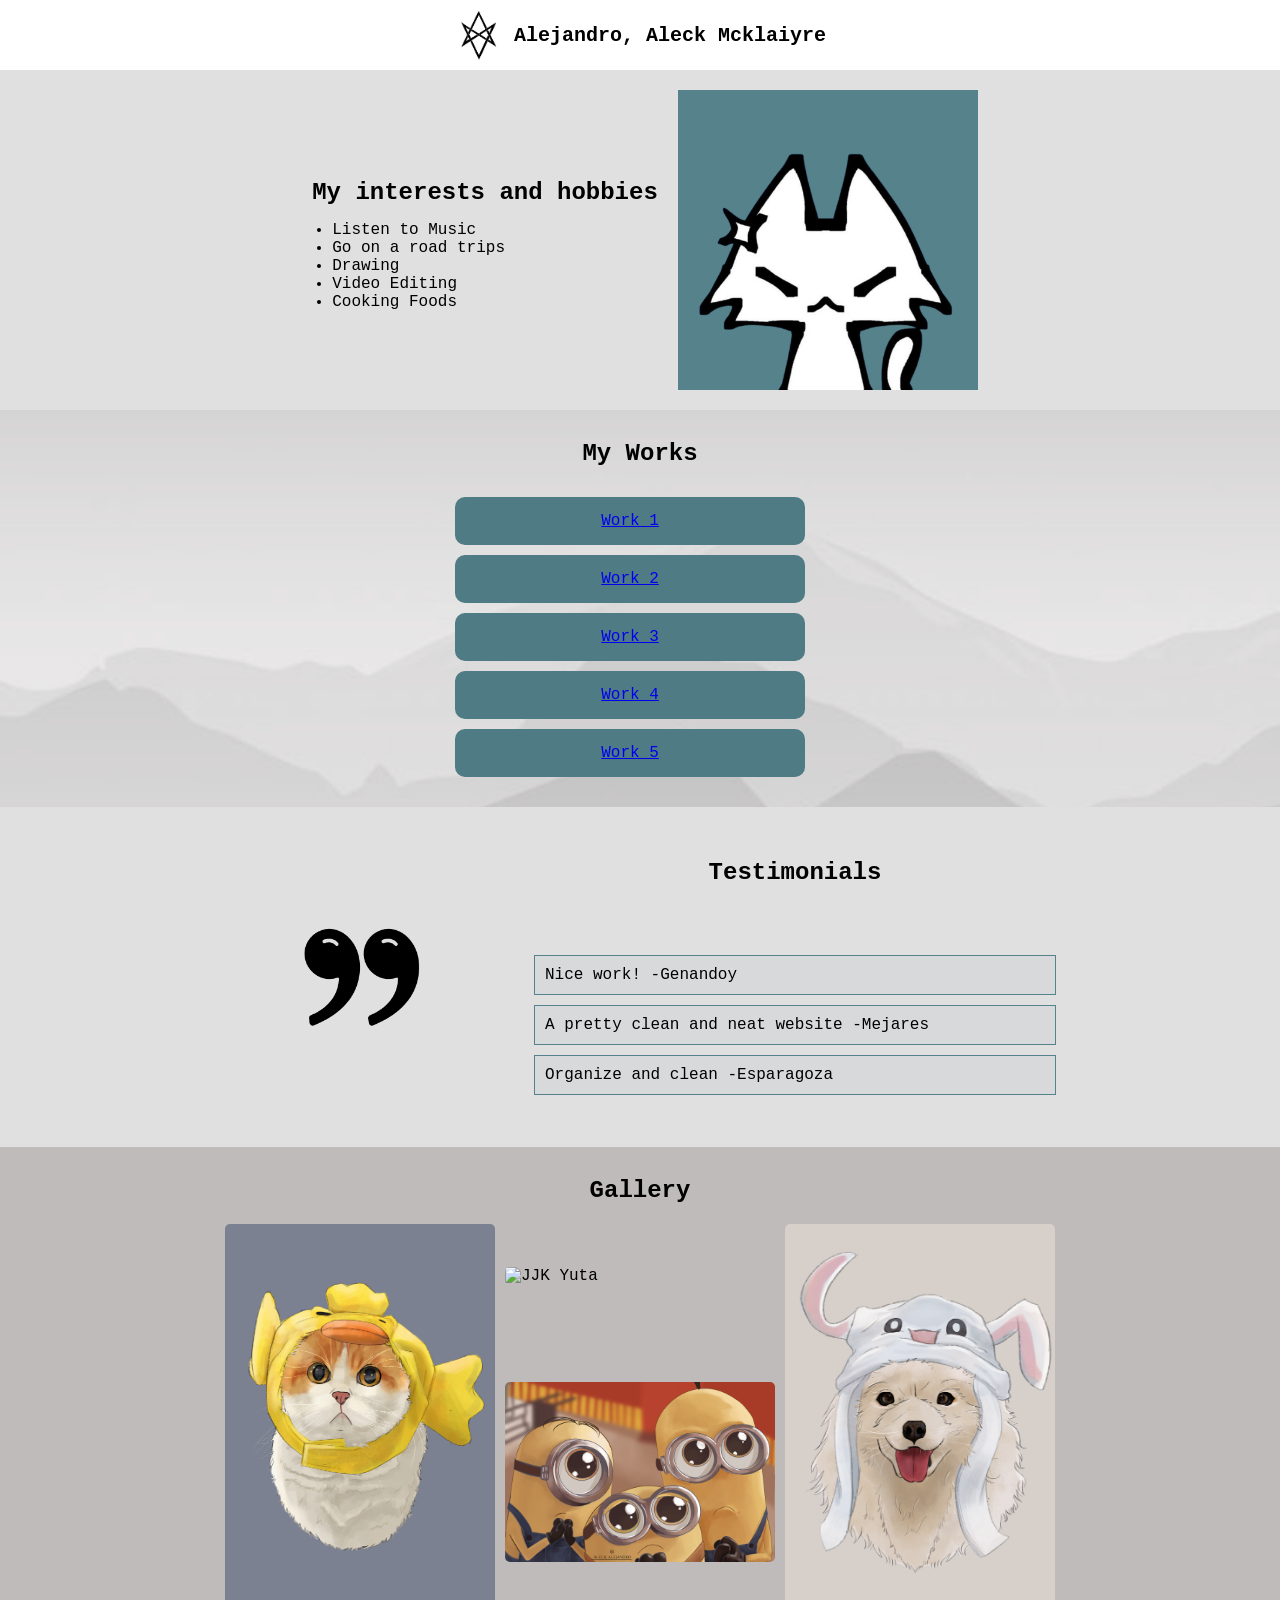
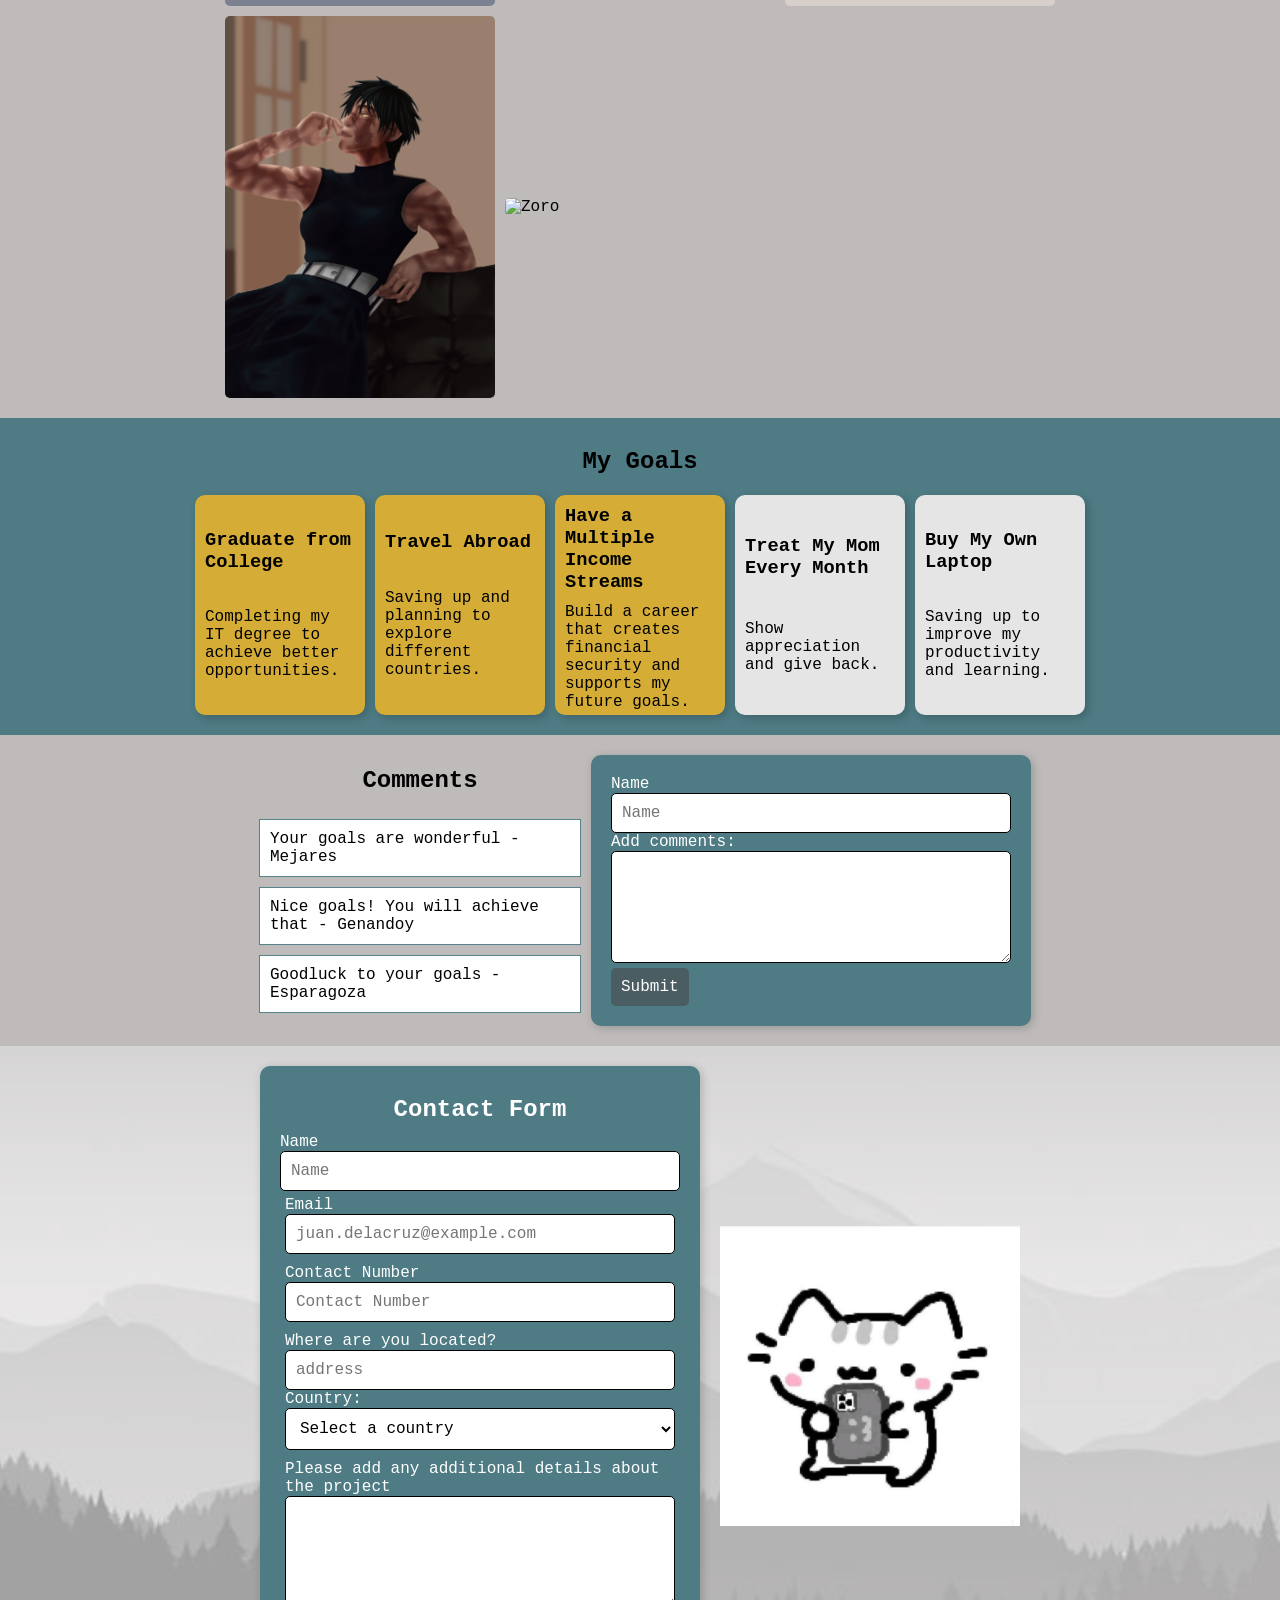
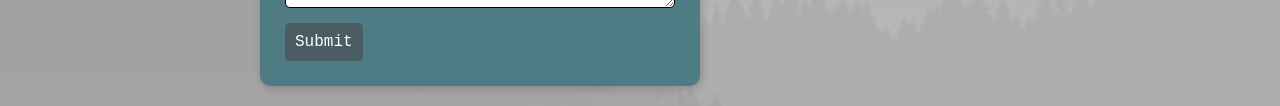
==== alejandro_aleckmcklaiyre/index.html @ bea61d7c "add previous exercise files" ====
<!DOCTYPE html>
<html>
  <head>
    <link rel="stylesheet" href="styles.css" />
    <script src="script.js"></script>
    <meta name="viewport" content="width=device-width, initial-scale=1.0" />
    <title>Alejandro, Aleck Mcklaiyre</title>
  </head>
  <body>
    <div id="nav">
      <img class="logo" src="./assets/alekx_logo.png" alt="Alekx" />
      <h1 class="title">Alejandro, Aleck Mcklaiyre</h1>
    </div>

    <div id="interest">
      <h2 class="header">My interests and hobbies</h2>
      <ul class="int-list">
        <li>Listen to Music</li>
        <li>Go on a road trips</li>
        <li>Drawing</li>
        <li>Video Editing</li>
        <li>Cooking Foods</li>
      </ul>
      <img class="hero" src="./assets/hero-img.png" alt="cat image" />
    </div>

    <div id="work">
      <h2 class="header">My Works</h2>
      <ol class="work-list">
        <li>
          <a href="page1.html" target="_blank" class="work-card"> Work 1 </a>
        </li>
        <li>
          <a href="page2.html" target="_blank" class="work-card"> Work 2 </a>
        </li>
        <li>
          <a href="page3.html" target="_blank" class="work-card"> Work 3 </a>
        </li>
        <li>
          <a href="page4.html" target="_blank" class="work-card"> Work 4 </a>
        </li>
        <li>
          <a href="page5.html" target="_blank" class="work-card"> Work 5 </a>
        </li>
      </ol>
    </div>

    <div id="testimonial">
      <h2 class="header">Testimonials</h2>
      <img
        src="./assets/testimonial.png"
        alt="Testimonials"
        class="testimonial-img"
      />
      <ul class="testimonial">
        <li>Nice work! -Genandoy</li>
        <li>A pretty clean and neat website -Mejares</li>
        <li>Organize and clean -Esparagoza</li>
      </ul>
    </div>

    <div id="gallery">
      <h2 class="header">Gallery</h2>
      <img class="waffles" src="./assets/waffle.jpg" alt="Waffles the cat" />
      <img class="luna" src="./assets/luna.png" alt="Luna" />
      <img class="maki" src="./assets/maki.jpg" alt="Maki Zenin" />
      <img class="yuta" src="./assets/yuta.jpg" alt="JJK Yuta" />
      <img class="minion" src="./assets/minion.jpg" alt="Minions" />
      <img class="zoro" src="./assets/zoro.jpg" alt="Zoro" />
    </div>

    <div id="goals">
      <h2 class="header">My Goals</h2>
      <div class="goal-1">
        <h3>Graduate from College</h3>
        <p>Completing my IT degree to achieve better opportunities.</p>
      </div>
      <div class="goal-2">
        <h3>Travel Abroad</h3>
        <p>Saving up and planning to explore different countries.</p>
      </div>
      <div class="goal-3">
        <h3>Have a Multiple Income Streams</h3>
        <p>
          Build a career that creates financial security and supports my future
          goals.
        </p>
      </div>
      <div class="goal-4">
        <h3>Treat My Mom Every Month</h3>
        <p>Show appreciation and give back.</p>
      </div>
      <div class="goal-5">
        <h3>Buy My Own Laptop</h3>
        <p>Saving up to improve my productivity and learning.</p>
      </div>
    </div>

    <div id="comment">
      <h2 class="header">Comments</h2>
      <form class="comment-form" name="comment-form">
        <div class="name">
          <label for="name">Name</label>
          <input
            type="text"
            name="name"
            id="name"
            onkeyup="checkform()"
            placeholder="Name"
          />
        </div>
        <div class="comment">
          <label for="comment-text"> Add comments: </label>
          <textarea
            id="comment-text"
            name="comment"
            rows="5"
            cols="33"
            onkeyup="checkform()"
          ></textarea>
        </div>
        <button id="submit-btn" disabled>Submit</button>
        <script src="script.js"></script>
      </form>

      <div class="comment-li">
        <ul>
          <li>Your goals are wonderful - Mejares</li>
          <li>Nice goals! You will achieve that - Genandoy</li>
          <li>Goodluck to your goals - Esparagoza</li>
        </ul>
      </div>
    </div>

    <div id="contact">
      <form>
        <h2 class="header">Contact Form</h2>
        <div class="name-form">
          <label for="fname">Name</label>
          <input type="text" name="fname" id="fname" placeholder="Name" />
        </div>

        <div class="email-form">
          <label for="email">Email</label>
          <input
            type="email"
            name="mail"
            id="email"
            placeholder="juan.delacruz@example.com"
          />
        </div>

        <div class="contact-form">
          <label for="contact-number">Contact Number</label>
          <input
            type="number"
            name="contact"
            id="contact-number"
            placeholder="Contact Number"
            data-for="phoneNumber"
          />
        </div>

        <div class="add-form">
          <label for="address">Where are you located?</label>
          <input
            type="text"
            name="address"
            id="address"
            placeholder="address"
          />
          <label for="country">Country:</label>
          <select id="country" name="country">
            <option value="">Select a country</option>
            <option value="US">United States</option>
            <option value="CA">Canada</option>
            <option value="GB">United Kingdom</option>
            <option value="AU">Australia</option>
            <option value="PH">Philippines</option>
          </select>
        </div>

        <div class="info">
          <label for="info">
            Please add any additional details about the project
          </label>
          <textarea id="info" name="info" rows="5" cols="33"> </textarea>
        </div>

        <div class="button">
          <button type="submit">Submit</button>
        </div>
      </form>
      <img class="con-img" src="./assets/contact.jpg" alt="cat with phone" />
    </div>
  </body>
</html>
---- alejandro_aleckmcklaiyre/styles.css ----
* {
  margin: 0;
  padding: 0;
  font-family: "Courier New", Courier, monospace;
}

.header {
  grid-area: header;
  padding: 10px;
  text-align: center;
  text-align: center;
  font-weight: bold;
}

.hero,
.con-img {
  grid-area: hero;
  width: 30vw;
  height: auto;
  max-height: 300px;
  max-width: 300px;
  justify-content: center;
  object-fit: contain;
}

#nav,
#interest,
#work,
#testimonial,
#gallery,
#goals,
#comment,
#contact {
  padding-top: 20px;
  padding-bottom: 20px;
}

#nav {
  display: grid;
  text-align: center;
  background-image: url(./assets/background.gif);
  justify-content: center;
  align-items: center;
  height: vh;
  gap: 5px;
  padding: 10px;
}

.logo {
  grid-area: logo;
  width: 15vw;
  height: auto;
  max-height: 50px;
  max-width: 50px;
  object-fit: contain;
}

.title {
  grid-area: title;
  font-size: 20px;
}

#interest {
  display: grid;
  justify-content: center;
  gap: 5px;
  background-color: #e0e0e0;
}

.int-list {
  grid-area: int-list;
  padding-left: 30px;
  gap: 5px;
}

#work {
  display: grid;
  justify-content: center;
  align-items: center;
  gap: 10px;
  background-image: url(./assets/bg_image.png);
  background-size: cover;
  background-repeat: no-repeat;
}

.work-list li {
  background-color: #4e7b84;
  color: white;
  padding: 15px;
  width: 25vw;
  border-radius: 10px;
  margin: 10px;
  text-align: center;
  list-style-type: none;
  grid-area: work-list;
}

#testimonial {
  display: grid;
  justify-content: center;
  align-items: center;
  gap: 5px;
  background-color: #e0e0e0;
}

.testimonial {
  grid-area: tmnls;
  align-items: center;
  list-style: none;
}

.testimonial li {
  background-color: #d7d9db;
  border: 1px solid;
  gap: 5px;
  padding: 10px;
  margin: 10px;
  width: 50vw;
  max-width: 500px;
  border-color: #55828b;
}

.testimonial-img {
  grid-area: tmnls-img;
  gap: 5px;
  width: 30vw;
  height: auto;
  max-height: 300px;
  max-width: 300px;
  object-fit: contain;
}

#gallery {
  display: grid;
  justify-content: center;
  align-items: center;
  gap: 10px;
  background-color: #bfbbbb;
}

.waffles,
.luna,
.maki,
.yuta,
.zoro,
.minion {
  grid-area: g-image;
  width: 30vh;
  height: auto;
  max-width: 500px;
  max-height: 500px;
  object-fit: cover;
  border-radius: 5px;
  align-items: center;
}

.waffles {
  grid-area: waffle;
}

.luna {
  grid-area: luna;
}

.maki {
  grid-area: maki;
}

.yuta {
  grid-area: yuta;
}

.zoro {
  grid-area: zoro;
}

.minion {
  grid-area: minion;
}

#goals {
  display: grid;
  justify-content: center;
  align-items: center;
  gap: 10px;
  padding-top: 20px;
  padding-bottom: 20px;
  background-color: #4e7b84;
}

.goal-1,
.goal-2,
.goal-3,
.goal-4,
.goal-5 {
  width: 150px;
  height: 200px;
  border-radius: 10px;
  padding: 10px;
  display: flex;
  font-size: 100%;
  flex-direction: column;
  justify-content: space-evenly;
  gap: 10px;
  box-shadow: 3px 3px 8px rgba(0, 0, 0, 0.2);
}

.goal-1 {
  background-color: #d5ad36;
  grid-area: g1;
}
.goal-2 {
  background-color: #d5ad36;
  grid-area: g2;
}
.goal-3 {
  background-color: #d5ad36;
  grid-area: g3;
}
.goal-4 {
  background-color: #e5e5e5;
  grid-area: g4;
}
.goal-5 {
  background-color: #e5e5e5;
  grid-area: g5;
}
.goal h3 {
  font-size: 18px;
  font-weight: bold;
}

.goal p {
  font-size: 14px;
  margin-top: 10px;
}

#comment {
  display: grid;
  justify-content: center;
  align-items: center;
  background-color: #bfbbbb;
}

.comment-form {
  grid-area: com-form;
  display: block;
  background-color: #4e7b84;
  box-shadow: 2px 2px 10px rgba(0, 0, 0, 0.2);
  border-radius: 10px;
  text-align: left;
  gap: 1 0px;
}

.comment-li li {
  grid-area: com-li;
  align-items: center;
  list-style: none;
  background-color: D7D9DB;
  border: 1px solid;
  padding: 10px;
  margin: 10px;
  width: 50vw;
  max-width: 300px;
  border-color: #55828b;
  background-color: #ffffff;
}

#submit-btn {
  cursor: pointer;
}

#contact {
  display: grid;
  justify-content: center;
  align-items: center;
  gap: 10px;
  background-image: url(./assets/bg_image.png);
  background-size: cover;
  background-repeat: no-repeat;
}

form {
  grid-area: cform;
  display: block;
  background-color: #4e7b84;
  box-shadow: 2px 2px 10px rgba(0, 0, 0, 0.2);
  color: white;
  padding: 20px;
  width: 70vw;
  max-width: 400px;
  border-radius: 10px;
  text-align: left;
}

input,
select,
textarea {
  width: 100%;
  padding: 10px;
  border: 1px solid #000;
  border-radius: 5px;
  font-size: 1em;
  box-sizing: border-box;
  background-color: #ffffff;
}

.nameform,
.email-form,
.contact-form,
.add-form,
.info,
.button {
  padding: 5px;
}

button {
  background-color: #4a5d63;
  color: white;
  padding: 10px;
  border: none;
  border-radius: 5px;
  cursor: pointer;
  font-size: 1em;
}

@media (max-width: 426px) {
  #nav {
    grid-template-areas: "logo . title";
  }

  #interest {
    grid-template-areas:
      " header header header "
      "int-list int-list int-list"
      ". hero .";
  }
  #work {
    grid-template-areas:
      " header header header "
      ".  work-list .";
  }
  #testimonial {
    grid-template-areas:
      " header header header"
      ". tmnls-img ."
      "tmnls tmnls tmnls";
  }
  #contact {
    grid-template-areas:
      "cform cform cform"
      ". hero . ";
  }
  #gallery {
    grid-template-areas:
      "header header header"
      ". waffle ."
      ". yuta ."
      ". luna ."
      ". minion ."
      ". maki  ."
      ". zoro .";
  }
  #goals {
    grid-template-areas:
      "header"
      " g1 "
      " g2 "
      " g3 "
      " g4"
      " g5 ";
  }
  #comment {
    grid-template-areas:
      "header"
      " com-li "
      " com-form ";
  }
}

@media (min-width: 426px) and (max-width: 768px) {
  #nav {
    grid-template-areas: "logo title ";
  }

  #interest {
    grid-template-areas:
      ". . hero"
      "header . hero "
      "int-list . hero"
      ". . hero";
  }

  #work {
    grid-template-areas:
      "header header header "
      "work-list work-list work-list";
  }
  #testimonial {
    grid-template-areas:
      "tmnls-img . header"
      "tmnls-img . tmnls";
  }
  #contact {
    grid-template-areas:
      " cform . hero "
      " cform . hero ";
  }
  #gallery {
    grid-template-areas:
      "header header"
      "waffle yuta "
      "waffle minion "
      "maki luna "
      "zoro zoro  ";
  }
  #goals {
    grid-template-areas:
      " . header ."
      " g1 g2 g3"
      " g4 g5 . ";
  }
  #comment {
    grid-template-areas:
      " header com-form"
      " com-li  com-form";
  }
}

@media (min-width: 769px) {
  #nav {
    grid-template-areas: "logo . title ";
  }
  #interest {
    grid-template-areas:
      ". . hero"
      " header . hero "
      "int-list . hero"
      ". . hero";
  }
  #work {
    grid-template-areas:
      " header header header "
      "work-list work-list work-list";
  }
  #testimonial {
    grid-template-areas:
      "tmnls-img . header"
      "tmnls-img . tmnls";
  }
  #contact {
    grid-template-areas:
      " cform . hero "
      " cform . hero ";
  }
  #gallery {
    grid-template-areas:
      ". header ."
      "waffle yuta luna"
      "waffle minion luna"
      "maki zoro . ";
  }
  #goals {
    grid-template-areas:
      ". . header . ."
      " g1 g2 g3 g4 g5";
  }
  #comment {
    grid-template-areas:
      " header com-form"
      " com-li  com-form";
  }
}
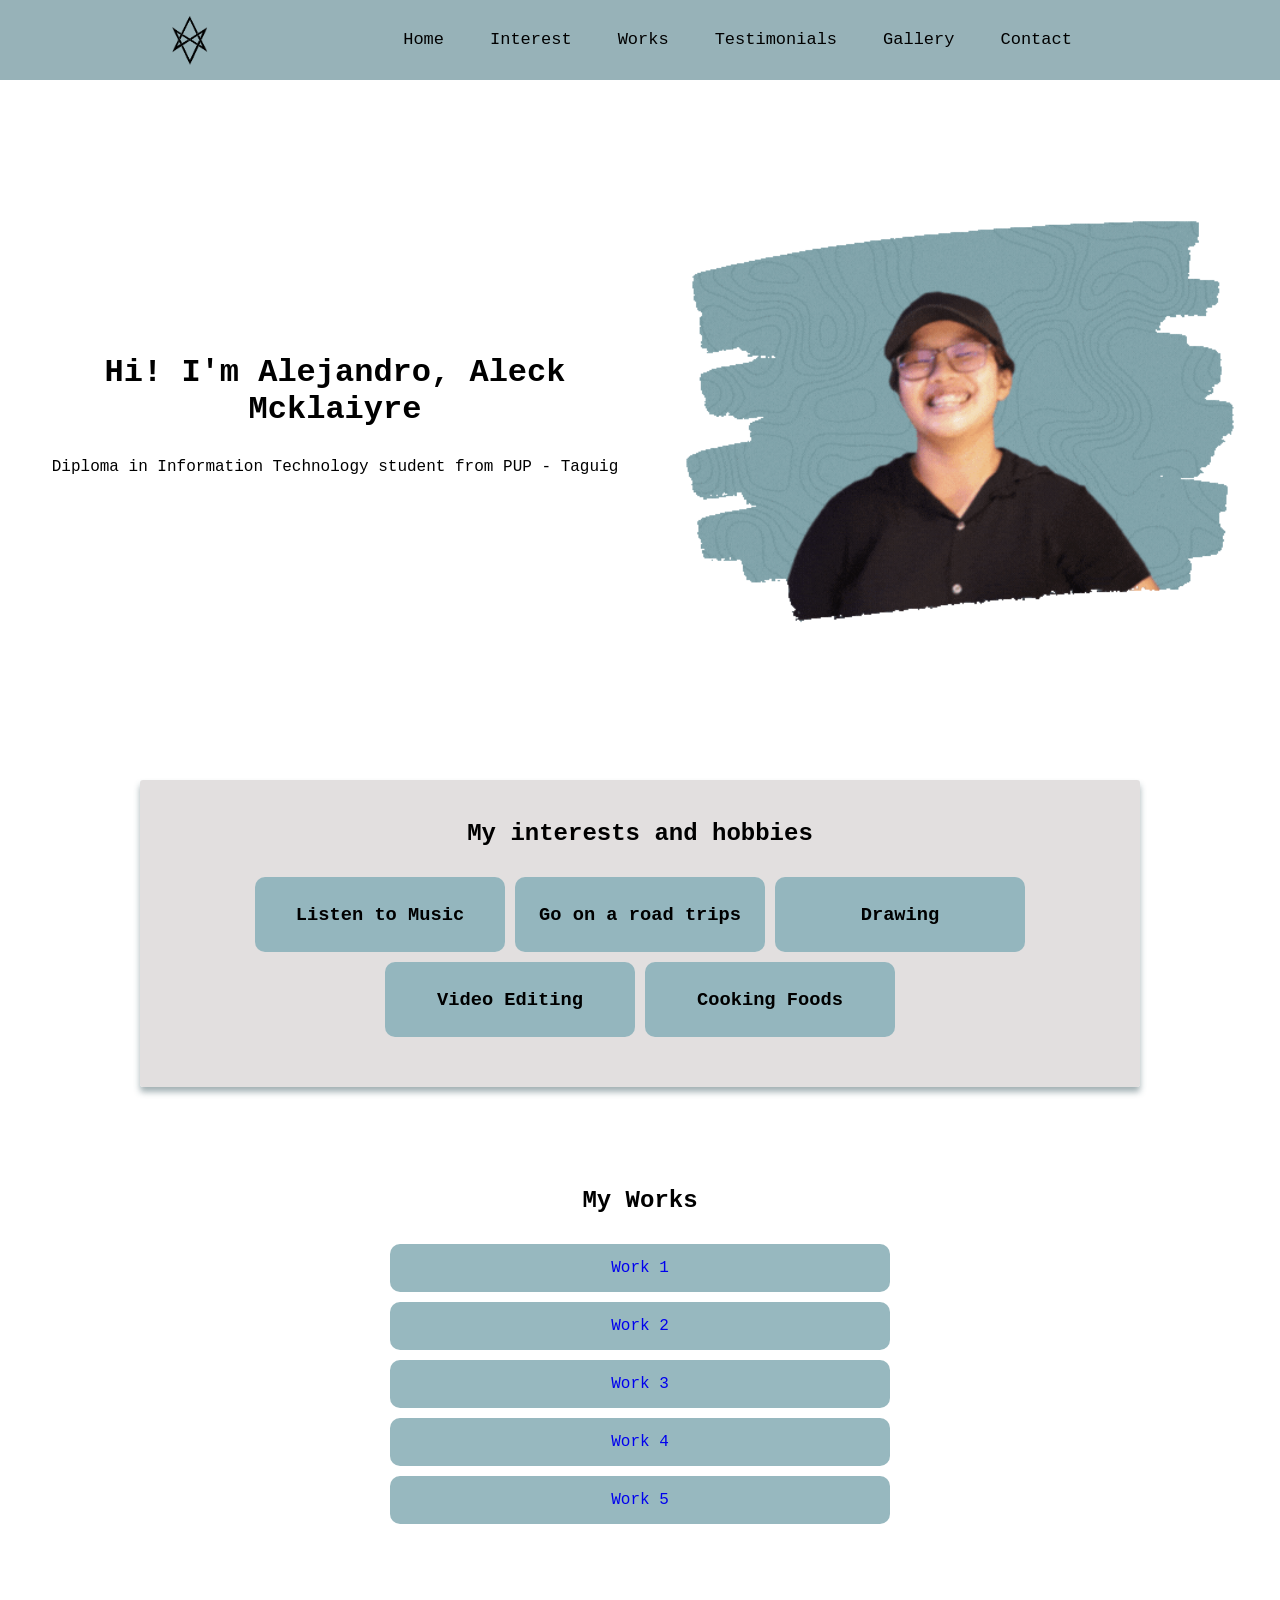
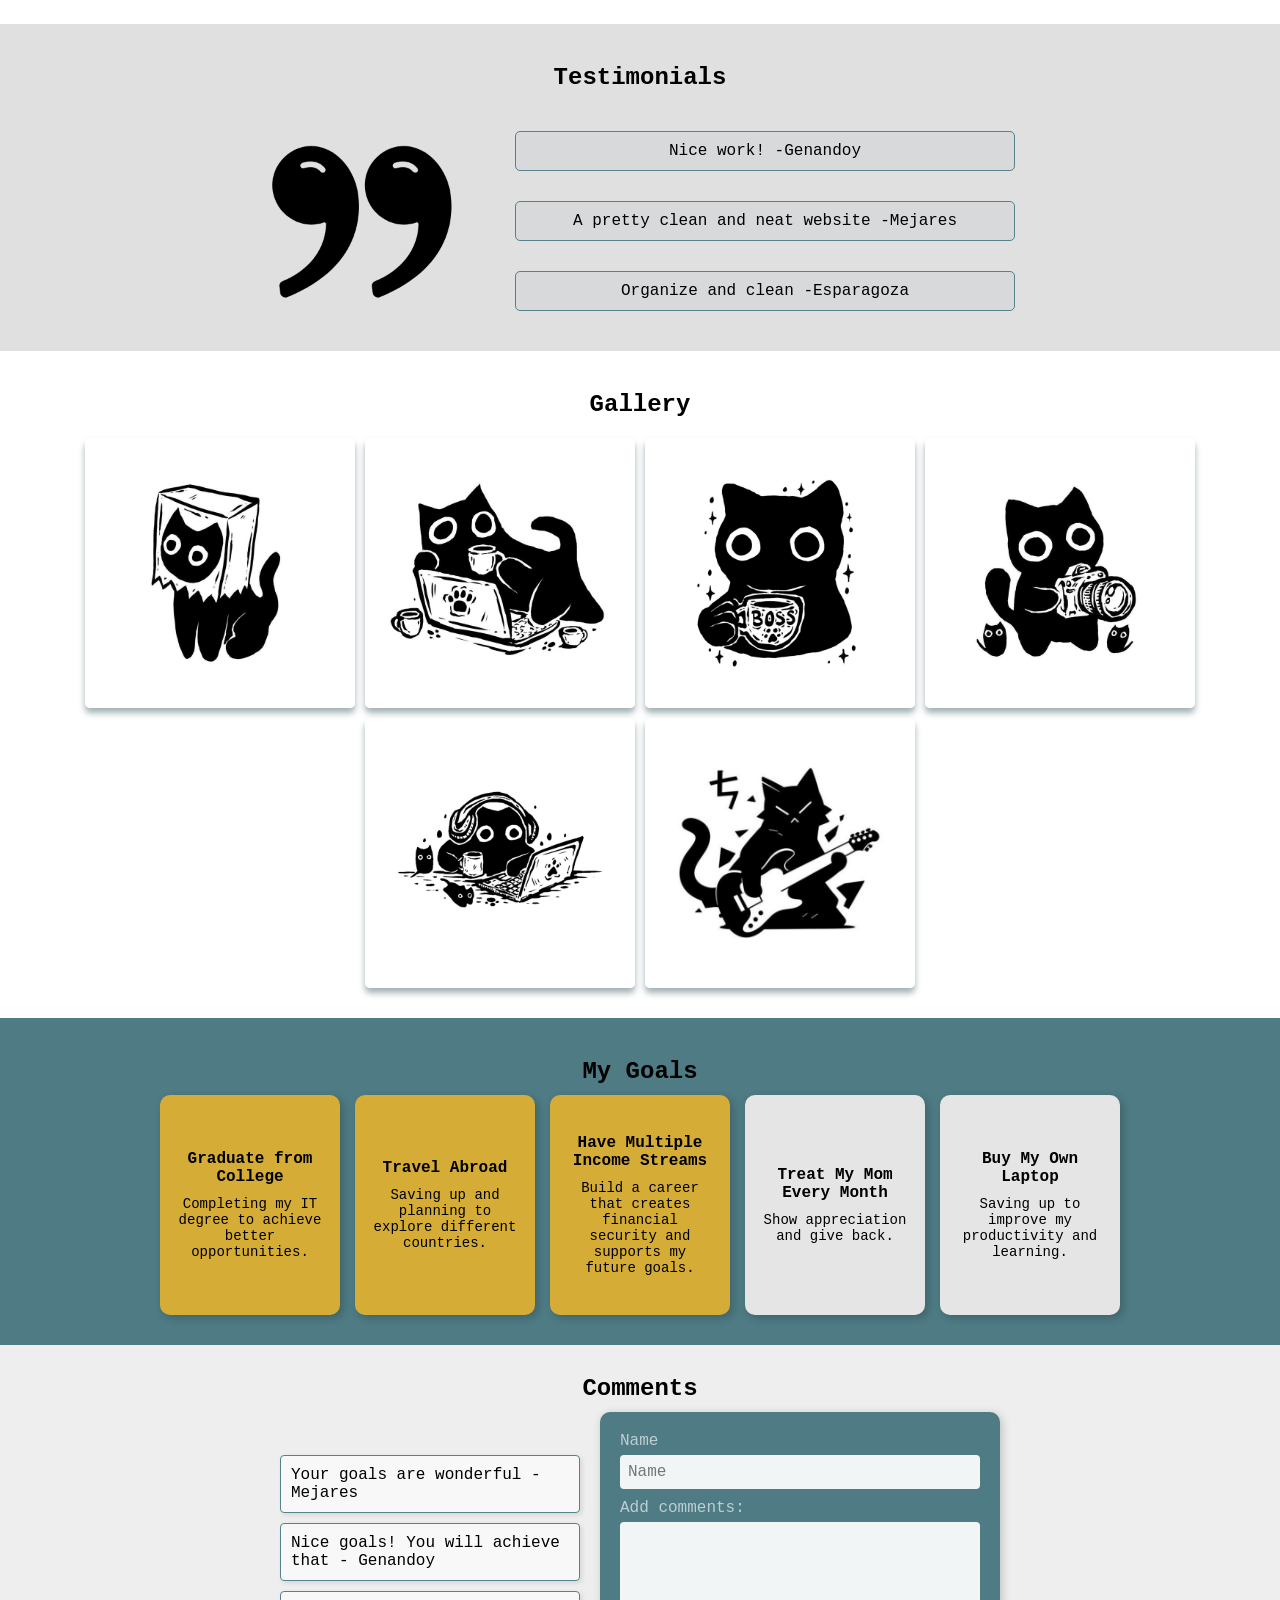
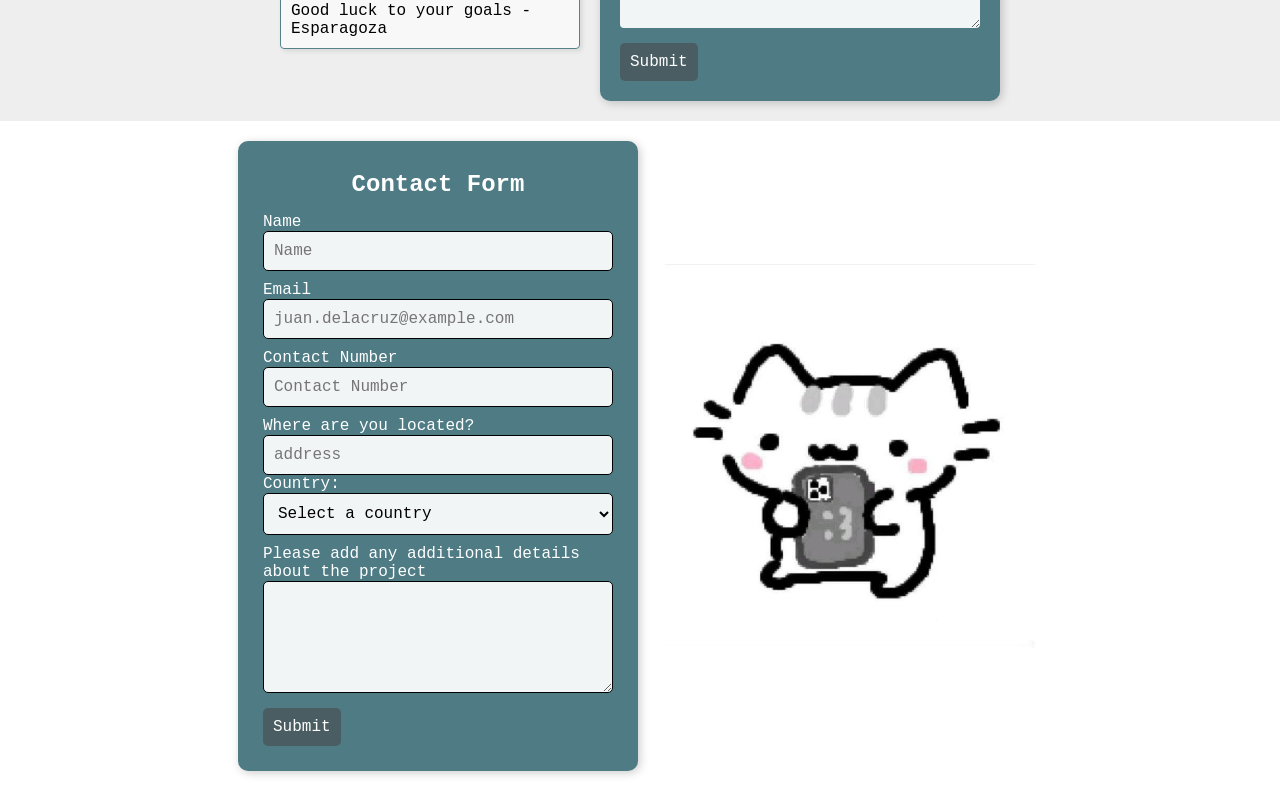
==== commit 9530e02f: "update index.html, styles.css, and script.js" ====
--- a/alejandro_aleckmcklaiyre/index.html
+++ b/alejandro_aleckmcklaiyre/index.html
@@ -2,26 +2,39 @@
 <html>
   <head>
     <link rel="stylesheet" href="styles.css" />
-    <script src="script.js"></script>
     <meta name="viewport" content="width=device-width, initial-scale=1.0" />
     <title>Alejandro, Aleck Mcklaiyre</title>
   </head>
   <body>
     <div id="nav">
       <img class="logo" src="./assets/alekx_logo.png" alt="Alekx" />
-      <h1 class="title">Alejandro, Aleck Mcklaiyre</h1>
-    </div>
-
-    <div id="interest">
+      <ul>
+        <li><a href="#home">Home</a></li>
+        <li><a href="#interest_container">Interest</a></li>
+        <li><a href="#work">Works</a></li>
+        <li><a href="#testimonial">Testimonials</a></li>
+        <li><a href="#gallery">Gallery</a></li>
+        <li><a href="#contact">Contact</a></li>
+      </ul>
+    </div>
+
+    <div id="home">
+      <div class="home-txt">
+        <h1 class="title">Hi! I'm Alejandro, Aleck Mcklaiyre</h1>
+        <p>Diploma in Information Technology student from PUP - Taguig</p>
+      </div>
+      <img class="my-image" src="./assets/aleck.gif" alt="Aleck" />
+    </div>
+
+    <div id="interest_container">
       <h2 class="header">My interests and hobbies</h2>
       <ul class="int-list">
-        <li>Listen to Music</li>
-        <li>Go on a road trips</li>
-        <li>Drawing</li>
-        <li>Video Editing</li>
-        <li>Cooking Foods</li>
+        <li class="interest-card"><h3>Listen to Music</h3></li>
+        <li class="interest-card"><h3>Go on a road trips</h3></li>
+        <li class="interest-card"><h3>Drawing</h3></li>
+        <li class="interest-card"><h3>Video Editing</h3></li>
+        <li class="interest-card"><h3>Cooking Foods</h3></li>
       </ul>
-      <img class="hero" src="./assets/hero-img.png" alt="cat image" />
     </div>
 
     <div id="work">
@@ -47,89 +60,97 @@
 
     <div id="testimonial">
       <h2 class="header">Testimonials</h2>
-      <img
-        src="./assets/testimonial.png"
-        alt="Testimonials"
-        class="testimonial-img"
-      />
-      <ul class="testimonial">
-        <li>Nice work! -Genandoy</li>
-        <li>A pretty clean and neat website -Mejares</li>
-        <li>Organize and clean -Esparagoza</li>
-      </ul>
+      <div class="testimonial-content">
+        <img
+          src="./assets/testimonial.png"
+          alt="Testimonials"
+          class="testimonial-img"
+        />
+        <ul class="testimonial-list">
+          <li>Nice work! -Genandoy</li>
+          <li>A pretty clean and neat website -Mejares</li>
+          <li>Organize and clean -Esparagoza</li>
+        </ul>
+      </div>
     </div>
 
     <div id="gallery">
       <h2 class="header">Gallery</h2>
-      <img class="waffles" src="./assets/waffle.jpg" alt="Waffles the cat" />
-      <img class="luna" src="./assets/luna.png" alt="Luna" />
-      <img class="maki" src="./assets/maki.jpg" alt="Maki Zenin" />
-      <img class="yuta" src="./assets/yuta.jpg" alt="JJK Yuta" />
-      <img class="minion" src="./assets/minion.jpg" alt="Minions" />
-      <img class="zoro" src="./assets/zoro.jpg" alt="Zoro" />
+      <div class="images">
+        <img class="cat-1" src="./assets/cat_1.jpeg" alt="Cat" />
+        <img class="cat-2" src="./assets/cat_2.jpeg" alt="Cat with laptop" />
+        <img class="cat-3" src="./assets/cat_3.jpeg" alt="Cat with coffee" />
+        <img class="cat-4" src="./assets/cat_4.jpeg" alt="Cat with camera" />
+        <img class="cat-5" src="./assets/cat_5.jpeg" alt="Cat with laptop" />
+        <img class="cat-6" src="./assets/cat_6.jpeg" alt="Cat gitarist" />
+      </div>
     </div>
 
     <div id="goals">
       <h2 class="header">My Goals</h2>
-      <div class="goal-1">
-        <h3>Graduate from College</h3>
-        <p>Completing my IT degree to achieve better opportunities.</p>
-      </div>
-      <div class="goal-2">
-        <h3>Travel Abroad</h3>
-        <p>Saving up and planning to explore different countries.</p>
-      </div>
-      <div class="goal-3">
-        <h3>Have a Multiple Income Streams</h3>
-        <p>
-          Build a career that creates financial security and supports my future
-          goals.
-        </p>
-      </div>
-      <div class="goal-4">
-        <h3>Treat My Mom Every Month</h3>
-        <p>Show appreciation and give back.</p>
-      </div>
-      <div class="goal-5">
-        <h3>Buy My Own Laptop</h3>
-        <p>Saving up to improve my productivity and learning.</p>
-      </div>
-    </div>
-
-    <div id="comment">
+      <div class="goal-container">
+        <div class="goal-card gold">
+          <h3>Graduate from College</h3>
+          <p>Completing my IT degree to achieve better opportunities.</p>
+        </div>
+        <div class="goal-card gold">
+          <h3>Travel Abroad</h3>
+          <p>Saving up and planning to explore different countries.</p>
+        </div>
+        <div class="goal-card gold">
+          <h3>Have Multiple Income Streams</h3>
+          <p>
+            Build a career that creates financial security and supports my
+            future goals.
+          </p>
+        </div>
+        <div class="goal-card silver">
+          <h3>Treat My Mom Every Month</h3>
+          <p>Show appreciation and give back.</p>
+        </div>
+        <div class="goal-card silver">
+          <h3>Buy My Own Laptop</h3>
+          <p>Saving up to improve my productivity and learning.</p>
+        </div>
+      </div>
+    </div>
+
+    <div id="comment_page">
       <h2 class="header">Comments</h2>
-      <form class="comment-form" name="comment-form">
-        <div class="name">
-          <label for="name">Name</label>
-          <input
-            type="text"
-            name="name"
-            id="name"
-            onkeyup="checkform()"
-            placeholder="Name"
-          />
-        </div>
-        <div class="comment">
-          <label for="comment-text"> Add comments: </label>
-          <textarea
-            id="comment-text"
-            name="comment"
-            rows="5"
-            cols="33"
-            onkeyup="checkform()"
-          ></textarea>
-        </div>
-        <button id="submit-btn" disabled>Submit</button>
-        <script src="script.js"></script>
-      </form>
-
-      <div class="comment-li">
-        <ul>
-          <li>Your goals are wonderful - Mejares</li>
-          <li>Nice goals! You will achieve that - Genandoy</li>
-          <li>Goodluck to your goals - Esparagoza</li>
-        </ul>
-      </div>
+      <div class="comment-container">
+        <div class="comment-list">
+          <ul>
+            <li>Your goals are wonderful - Mejares</li>
+            <li>Nice goals! You will achieve that - Genandoy</li>
+            <li>Good luck to your goals - Esparagoza</li>
+          </ul>
+        </div>
+
+        <form class="comment-form" name="comment-form">
+          <div class="name">
+            <label for="name">Name</label>
+            <input
+              type="text"
+              name="name"
+              id="name"
+              onkeyup="checkform()"
+              placeholder="Name"
+            />
+          </div>
+          <div class="comment">
+            <label for="comment-text">Add comments:</label>
+            <textarea
+              id="comment-text"
+              name="comment"
+              rows="5"
+              cols="33"
+              onkeyup="checkform()"
+            ></textarea>
+          </div>
+          <button id="submit_btn" disabled>Submit</button>
+        </form>
+      </div>
+      <script src="script.js"></script>
     </div>
 
     <div id="contact">
@@ -188,7 +209,7 @@
         </div>
 
         <div class="button">
-          <button type="submit">Submit</button>
+          <button type="button">Submit</button>
         </div>
       </form>
       <img class="con-img" src="./assets/contact.jpg" alt="cat with phone" />
--- a/alejandro_aleckmcklaiyre/styles.css
+++ b/alejandro_aleckmcklaiyre/styles.css
@@ -2,52 +2,30 @@
   margin: 0;
   padding: 0;
   font-family: "Courier New", Courier, monospace;
+  text-decoration: none;
+  list-style: none;
+  box-sizing: border-box;
 }
 
 .header {
-  grid-area: header;
+  display: block;
   padding: 10px;
   text-align: center;
   text-align: center;
   font-weight: bold;
 }
 
-.hero,
-.con-img {
-  grid-area: hero;
-  width: 30vw;
-  height: auto;
-  max-height: 300px;
-  max-width: 300px;
-  justify-content: center;
-  object-fit: contain;
-}
-
-#nav,
-#interest,
-#work,
-#testimonial,
-#gallery,
-#goals,
-#comment,
-#contact {
-  padding-top: 20px;
-  padding-bottom: 20px;
-}
-
 #nav {
+  display: flex;
+  justify-content: space-evenly;
+  align-items: center;
+  background-color: #55828b9c;
+  width: 100vw;
+  height: 80px;
+}
+
+.logo {
   display: grid;
-  text-align: center;
-  background-image: url(./assets/background.gif);
-  justify-content: center;
-  align-items: center;
-  height: vh;
-  gap: 5px;
-  padding: 10px;
-}
-
-.logo {
-  grid-area: logo;
   width: 15vw;
   height: auto;
   max-height: 50px;
@@ -55,22 +33,94 @@
   object-fit: contain;
 }
 
+#nav ul {
+  float: right;
+  display: flex;
+  margin-right: 20px;
+  padding: 0;
+}
+
+#nav ul li {
+  display: flex;
+  line-height: 80px;
+  margin: 0 10px;
+}
+
+#nav ul li a {
+  color: black;
+  font-size: 17px;
+  padding: 7px 13px;
+  border-radius: 3px;
+}
+
+a.active,
+a:hover {
+  background-color: #55828bcc;
+  transition: 0.5s;
+}
+
+#home {
+  display: flex;
+  justify-content: center;
+  align-items: center;
+  flex-direction: column;
+  text-align: center;
+  gap: 10px;
+  padding: 50px 20px;
+}
+
 .title {
-  grid-area: title;
-  font-size: 20px;
-}
-
-#interest {
-  display: grid;
-  justify-content: center;
-  gap: 5px;
-  background-color: #e0e0e0;
+  text-align: center;
+  font-size: 32px;
+}
+
+.home-txt p {
+  text-align: center;
+  padding: 30px;
+}
+
+.my-image {
+  width: 100vw;
+  height: auto;
+  max-width: 600px;
+  object-fit: contain;
+}
+
+#interest_container {
+  display: flex;
+  flex-wrap: wrap;
+  justify-content: center;
+  align-items: center;
+  text-align: center;
+  width: 80vw;
+  max-width: 1000px;
+  margin: auto;
+  background-color: #e0ddddea;
+  border-radius: 3px;
+  box-shadow: 0px 5px 6px 0px rgba(51, 83, 89, 0.45);
+  padding: 30px 20px;
 }
 
 .int-list {
-  grid-area: int-list;
-  padding-left: 30px;
-  gap: 5px;
+  padding: 20px;
+  display: flex;
+  flex-wrap: wrap;
+  gap: 10px;
+  align-items: center;
+  justify-content: center;
+}
+
+.interest-card {
+  background-color: rgba(101, 158, 170, 0.61);
+  width: 50vw;
+  max-width: 250px;
+  height: 75px;
+  gap: 10px;
+  border-radius: 10px;
+  list-style-type: none;
+  display: flex;
+  justify-content: center;
+  align-items: center;
 }
 
 #work {
@@ -78,16 +128,15 @@
   justify-content: center;
   align-items: center;
   gap: 10px;
-  background-image: url(./assets/bg_image.png);
-  background-size: cover;
-  background-repeat: no-repeat;
+  margin: 10vh;
 }
 
 .work-list li {
-  background-color: #4e7b84;
+  background-color: #598e999f;
   color: white;
   padding: 15px;
-  width: 25vw;
+  width: 50vw;
+  max-width: 500px;
   border-radius: 10px;
   margin: 10px;
   text-align: center;
@@ -96,38 +145,49 @@
 }
 
 #testimonial {
-  display: grid;
-  justify-content: center;
-  align-items: center;
-  gap: 5px;
+  display: flex;
+  flex-direction: column;
+  align-items: center;
+  text-align: center;
+  gap: 20px;
   background-color: #e0e0e0;
-}
-
-.testimonial {
-  grid-area: tmnls;
-  align-items: center;
-  list-style: none;
-}
-
-.testimonial li {
+  width: 100vw;
+  height: auto;
+  padding: 30px 20px;
+}
+
+.testimonial-content {
+  display: flex;
+  flex-direction: column;
+  align-items: center;
+  gap: 20px;
+  width: 100%;
+}
+
+.testimonial-list {
+  list-style-type: none;
+  padding: 0;
+  display: flex;
+  flex-direction: column;
+  gap: 10px;
+  width: 100%;
+  max-width: 500px;
+}
+
+.testimonial-img {
+  width: 50vw;
+  max-width: 200px;
+}
+
+.testimonial-list li {
   background-color: #d7d9db;
-  border: 1px solid;
-  gap: 5px;
+  border: 1px solid #55828b;
   padding: 10px;
-  margin: 10px;
-  width: 50vw;
+  margin: 10px 0;
+  width: 90vw;
   max-width: 500px;
-  border-color: #55828b;
-}
-
-.testimonial-img {
-  grid-area: tmnls-img;
-  gap: 5px;
-  width: 30vw;
-  height: auto;
-  max-height: 300px;
-  max-width: 300px;
-  object-fit: contain;
+  text-align: center;
+  border-radius: 5px;
 }
 
 #gallery {
@@ -135,16 +195,23 @@
   justify-content: center;
   align-items: center;
   gap: 10px;
-  background-color: #bfbbbb;
-}
-
-.waffles,
-.luna,
-.maki,
-.yuta,
-.zoro,
-.minion {
-  grid-area: g-image;
+  padding: 30px;
+}
+
+.images {
+  display: flex;
+  flex-wrap: wrap;
+  justify-content: center;
+  align-items: center;
+  gap: 10px;
+}
+
+.cat-1,
+.cat-2,
+.cat-3,
+.cat-4,
+.cat-5,
+.cat-6 {
   width: 30vh;
   height: auto;
   max-width: 500px;
@@ -152,142 +219,121 @@
   object-fit: cover;
   border-radius: 5px;
   align-items: center;
-}
-
-.waffles {
-  grid-area: waffle;
-}
-
-.luna {
-  grid-area: luna;
-}
-
-.maki {
-  grid-area: maki;
-}
-
-.yuta {
-  grid-area: yuta;
-}
-
-.zoro {
-  grid-area: zoro;
-}
-
-.minion {
-  grid-area: minion;
+  box-shadow: 0px 5px 6px 0px rgba(51, 83, 89, 0.45);
 }
 
 #goals {
-  display: grid;
-  justify-content: center;
-  align-items: center;
-  gap: 10px;
-  padding-top: 20px;
-  padding-bottom: 20px;
+  text-align: center;
+  padding: 30px 20px;
   background-color: #4e7b84;
 }
 
-.goal-1,
-.goal-2,
-.goal-3,
-.goal-4,
-.goal-5 {
-  width: 150px;
-  height: 200px;
-  border-radius: 10px;
-  padding: 10px;
-  display: flex;
-  font-size: 100%;
-  flex-direction: column;
-  justify-content: space-evenly;
-  gap: 10px;
+.goal-container {
+  display: flex;
+  justify-content: center;
+  gap: 15px;
+  flex-wrap: wrap;
+}
+
+.goal-card {
+  width: 180px;
+  height: 220px;
+  border-radius: 10px;
+  padding: 15px;
+  display: flex;
+  flex-direction: column;
+  justify-content: center;
   box-shadow: 3px 3px 8px rgba(0, 0, 0, 0.2);
-}
-
-.goal-1 {
+  text-align: center;
+}
+
+.gold {
   background-color: #d5ad36;
-  grid-area: g1;
-}
-.goal-2 {
-  background-color: #d5ad36;
-  grid-area: g2;
-}
-.goal-3 {
-  background-color: #d5ad36;
-  grid-area: g3;
-}
-.goal-4 {
+}
+
+.silver {
   background-color: #e5e5e5;
-  grid-area: g4;
-}
-.goal-5 {
-  background-color: #e5e5e5;
-  grid-area: g5;
-}
-.goal h3 {
-  font-size: 18px;
+}
+
+.goal-card h3 {
+  font-size: 16px;
   font-weight: bold;
 }
 
-.goal p {
+.goal-card p {
   font-size: 14px;
   margin-top: 10px;
 }
 
-#comment {
-  display: grid;
-  justify-content: center;
-  align-items: center;
-  background-color: #bfbbbb;
+#comment_page {
+  display: flex;
+  flex-direction: column;
+  align-items: center;
+  background-color: #e6e6e6ad;
+  padding: 20px;
+}
+
+.comment-container {
+  display: flex;
+  justify-content: center;
+  align-items: center;
+  gap: 20px;
+  max-width: 800px;
+  width: 100%;
 }
 
 .comment-form {
-  grid-area: com-form;
+  width: 80vw;
+  background-color: #4e7b84;
+  padding: 20px;
+  border-radius: 10px;
+  box-shadow: 2px 2px 10px rgba(0, 0, 0, 0.2);
+  color: rgba(255, 255, 255, 0.637);
+}
+
+.comment-form label {
   display: block;
-  background-color: #4e7b84;
-  box-shadow: 2px 2px 10px rgba(0, 0, 0, 0.2);
-  border-radius: 10px;
-  text-align: left;
-  gap: 1 0px;
-}
-
-.comment-li li {
-  grid-area: com-li;
-  align-items: center;
+  margin-bottom: 5px;
+}
+
+.comment-form input,
+.comment-form textarea {
+  width: 100%;
+  padding: 8px;
+  margin-bottom: 10px;
+  border-radius: 4px;
+  border: none;
+}
+
+.comment-list li {
   list-style: none;
-  background-color: D7D9DB;
-  border: 1px solid;
+  background-color: #ffffffa2;
+  border: 1px solid #55828b;
   padding: 10px;
-  margin: 10px;
-  width: 50vw;
+  margin-bottom: 10px;
+  border-radius: 4px;
   max-width: 300px;
-  border-color: #55828b;
-  background-color: #ffffff;
-}
-
-#submit-btn {
+  box-shadow: 2px 2px 5px rgba(0, 0, 0, 0.1);
+}
+
+#submit_btn {
   cursor: pointer;
 }
 
 #contact {
-  display: grid;
-  justify-content: center;
-  align-items: center;
-  gap: 10px;
-  background-image: url(./assets/bg_image.png);
-  background-size: cover;
-  background-repeat: no-repeat;
+  display: flex;
+  justify-content: center;
+  align-items: center;
+  gap: 20px;
+  padding: 20px;
 }
 
 form {
-  grid-area: cform;
-  display: block;
   background-color: #4e7b84;
   box-shadow: 2px 2px 10px rgba(0, 0, 0, 0.2);
   color: white;
   padding: 20px;
-  width: 70vw;
+  width: 100%;
   max-width: 400px;
   border-radius: 10px;
   text-align: left;
@@ -302,10 +348,10 @@
   border-radius: 5px;
   font-size: 1em;
   box-sizing: border-box;
-  background-color: #ffffff;
-}
-
-.nameform,
+  background-color: #ffffffec;
+}
+
+.name-form,
 .email-form,
 .contact-form,
 .add-form,
@@ -324,150 +370,74 @@
   font-size: 1em;
 }
 
+.con-img {
+  width: 30vw;
+  max-width: 500px;
+  height: auto;
+  border-radius: 10px;
+}
+
 @media (max-width: 426px) {
-  #nav {
-    grid-template-areas: "logo . title";
-  }
-
-  #interest {
-    grid-template-areas:
-      " header header header "
-      "int-list int-list int-list"
-      ". hero .";
-  }
-  #work {
-    grid-template-areas:
-      " header header header "
-      ".  work-list .";
-  }
-  #testimonial {
-    grid-template-areas:
-      " header header header"
-      ". tmnls-img ."
-      "tmnls tmnls tmnls";
+  #nav ul {
+    display: none;
+  }
+
+  #home {
+    flex-direction: column;
+  }
+  .comment-container {
+    flex-direction: column;
   }
   #contact {
-    grid-template-areas:
-      "cform cform cform"
-      ". hero . ";
-  }
-  #gallery {
-    grid-template-areas:
-      "header header header"
-      ". waffle ."
-      ". yuta ."
-      ". luna ."
-      ". minion ."
-      ". maki  ."
-      ". zoro .";
-  }
-  #goals {
-    grid-template-areas:
-      "header"
-      " g1 "
-      " g2 "
-      " g3 "
-      " g4"
-      " g5 ";
-  }
-  #comment {
-    grid-template-areas:
-      "header"
-      " com-li "
-      " com-form ";
+    flex-direction: column; /* Stack form and image */
+  }
+
+  .con-img {
+    width: 150px;
   }
 }
 
 @media (min-width: 426px) and (max-width: 768px) {
-  #nav {
-    grid-template-areas: "logo title ";
-  }
-
-  #interest {
-    grid-template-areas:
-      ". . hero"
-      "header . hero "
-      "int-list . hero"
-      ". . hero";
-  }
-
-  #work {
-    grid-template-areas:
-      "header header header "
-      "work-list work-list work-list";
-  }
-  #testimonial {
-    grid-template-areas:
-      "tmnls-img . header"
-      "tmnls-img . tmnls";
+  #nav ul {
+    display: none;
+  }
+  #home {
+    flex-direction: column;
+  }
+  .comment-container {
+    flex-direction: column;
   }
   #contact {
-    grid-template-areas:
-      " cform . hero "
-      " cform . hero ";
-  }
-  #gallery {
-    grid-template-areas:
-      "header header"
-      "waffle yuta "
-      "waffle minion "
-      "maki luna "
-      "zoro zoro  ";
-  }
-  #goals {
-    grid-template-areas:
-      " . header ."
-      " g1 g2 g3"
-      " g4 g5 . ";
-  }
-  #comment {
-    grid-template-areas:
-      " header com-form"
-      " com-li  com-form";
+    flex-direction: column; /* Stack form and image */
+  }
+
+  .con-img {
+    width: 150px;
   }
 }
 
 @media (min-width: 769px) {
   #nav {
-    grid-template-areas: "logo . title ";
-  }
-  #interest {
-    grid-template-areas:
-      ". . hero"
-      " header . hero "
-      "int-list . hero"
-      ". . hero";
-  }
-  #work {
-    grid-template-areas:
-      " header header header "
-      "work-list work-list work-list";
-  }
+    grid-template-areas: "logo . navigation ";
+  }
+
+  #home {
+    flex-direction: row;
+    justify-content: space-evenly;
+  }
+  .title {
+    font-size: 32px;
+  }
+
   #testimonial {
-    grid-template-areas:
-      "tmnls-img . header"
-      "tmnls-img . tmnls";
-  }
-  #contact {
-    grid-template-areas:
-      " cform . hero "
-      " cform . hero ";
-  }
-  #gallery {
-    grid-template-areas:
-      ". header ."
-      "waffle yuta luna"
-      "waffle minion luna"
-      "maki zoro . ";
-  }
-  #goals {
-    grid-template-areas:
-      ". . header . ."
-      " g1 g2 g3 g4 g5";
-  }
-  #comment {
-    grid-template-areas:
-      " header com-form"
-      " com-li  com-form";
-  }
-}
+    align-items: center;
+    text-align: center;
+  }
+
+  .testimonial-content {
+    flex-direction: row;
+    justify-content: center;
+    align-items: center;
+    gap: 50px;
+  }
+}
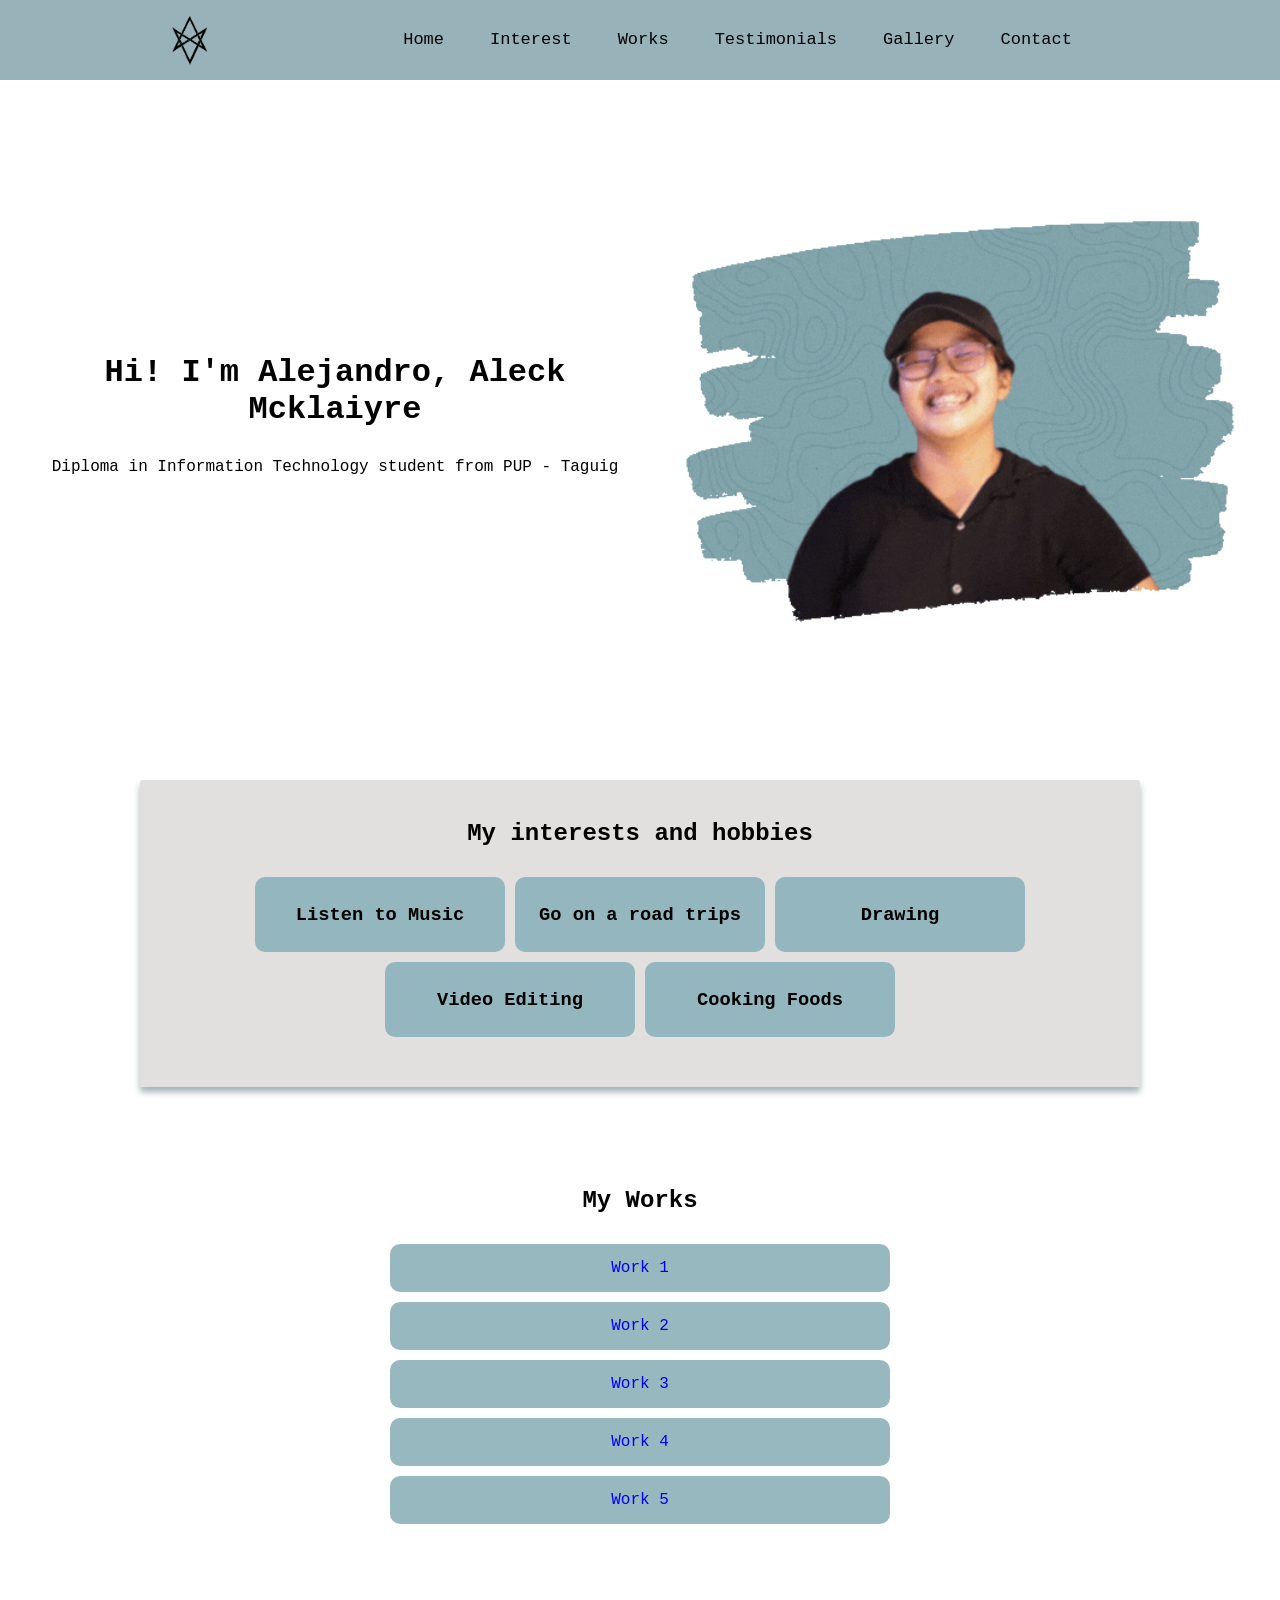
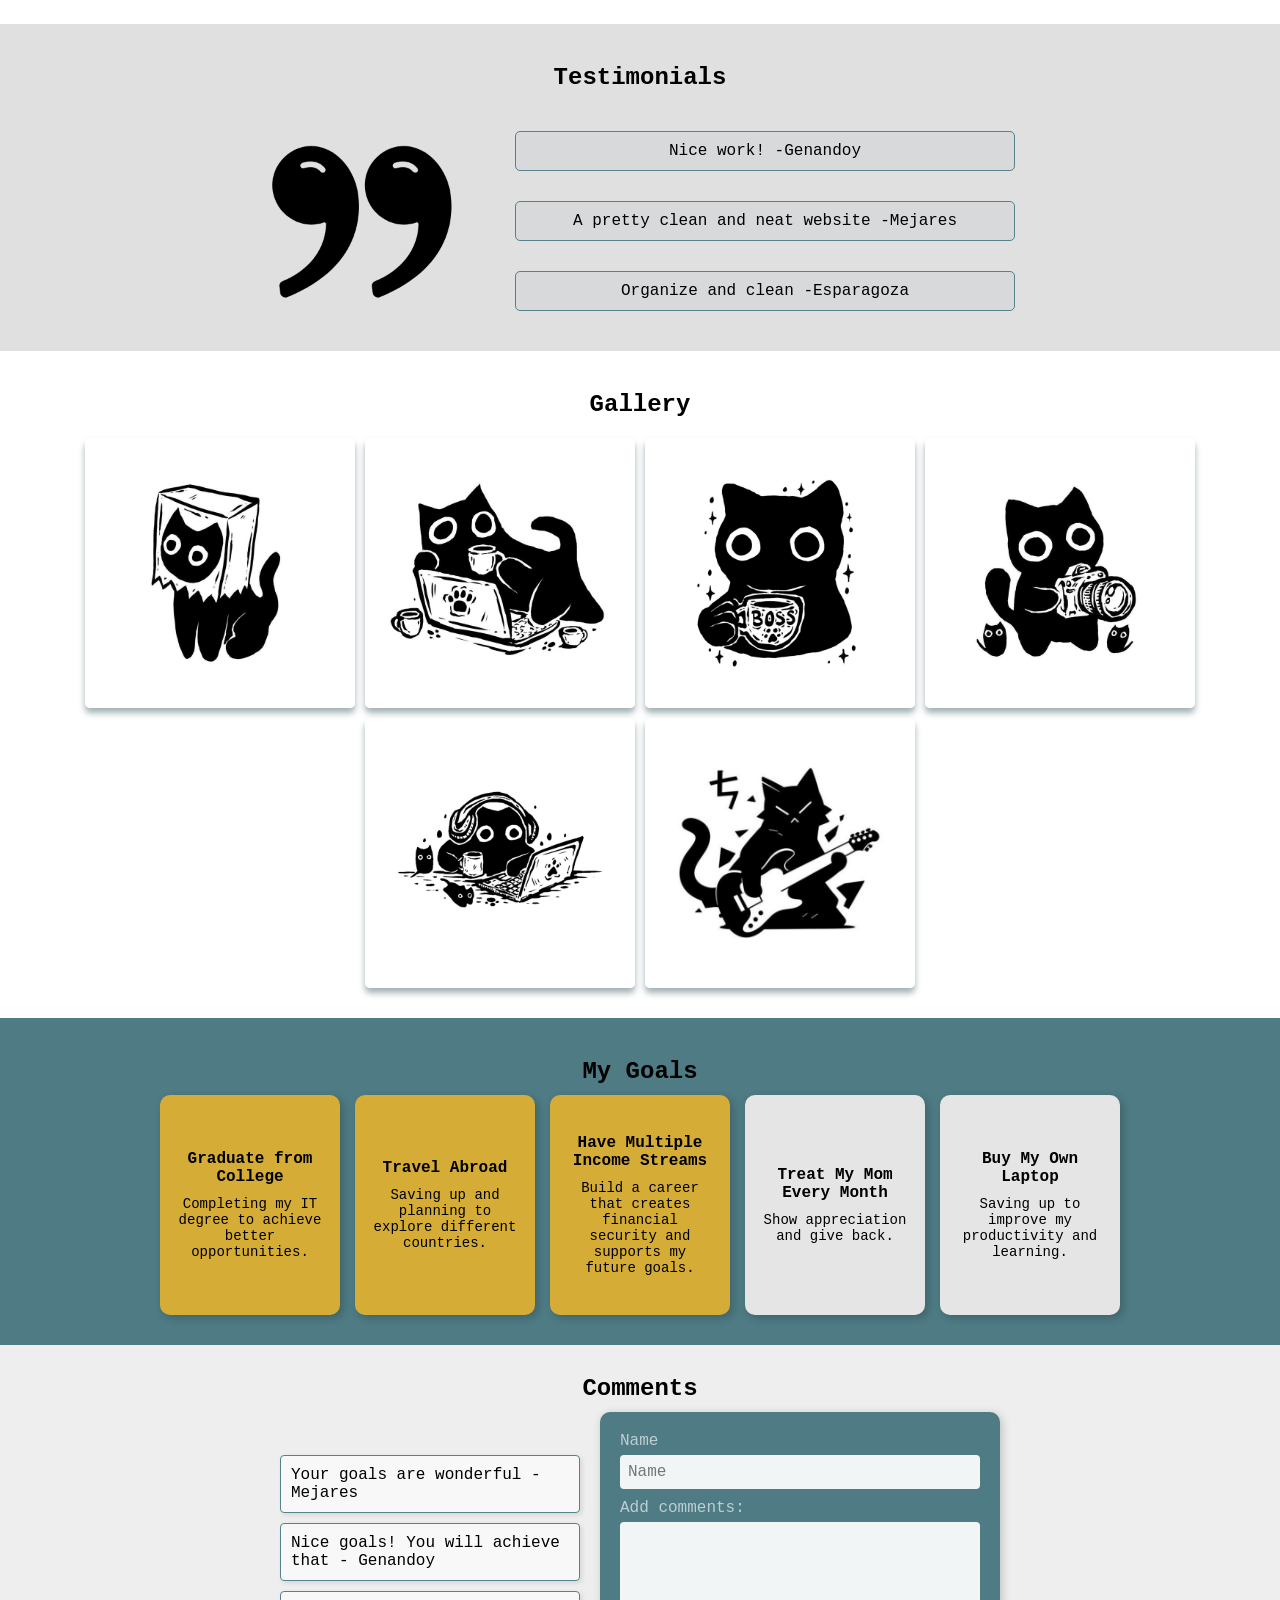
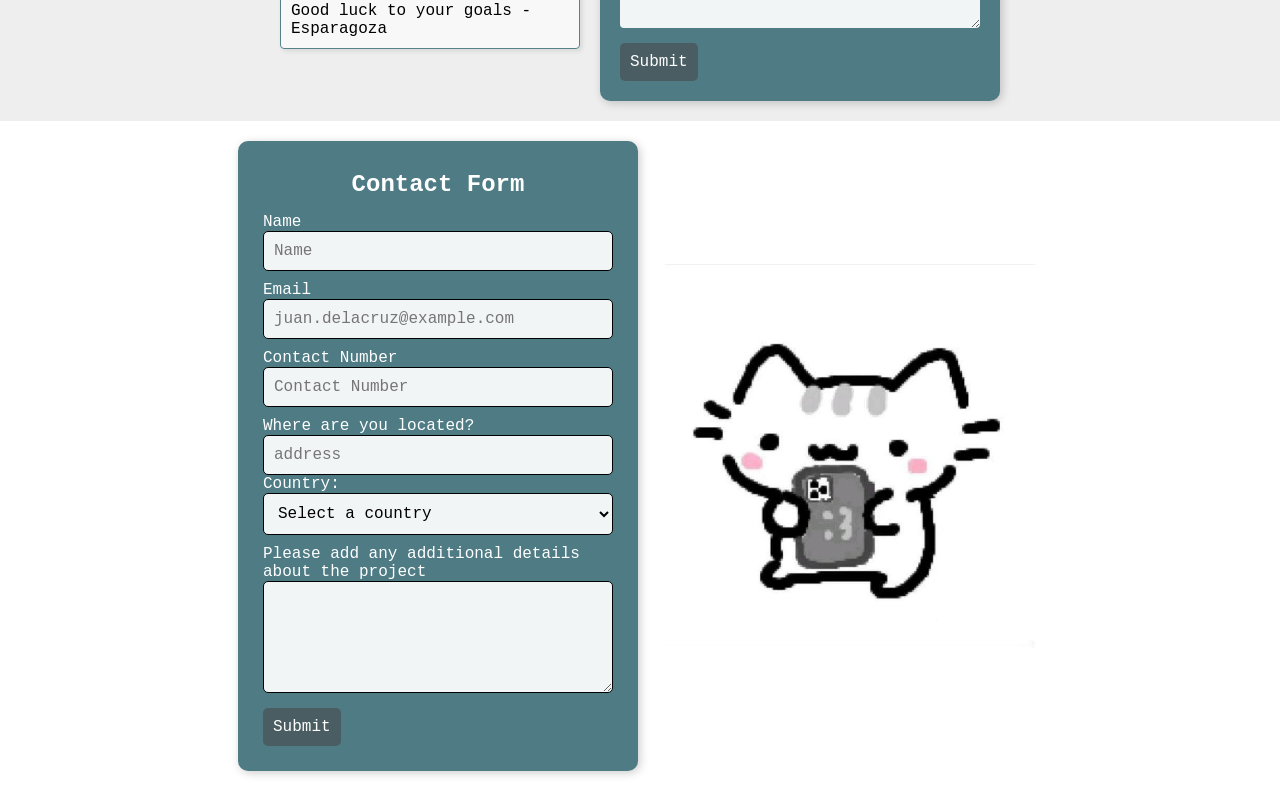
==== commit e12abeea: "modify index.html" ====
--- a/alejandro_aleckmcklaiyre/index.html
+++ b/alejandro_aleckmcklaiyre/index.html
@@ -64,8 +64,7 @@
         <img
           src="./assets/testimonial.png"
           alt="Testimonials"
-          class="testimonial-img"
-        />
+          class="testimonial-img" />
         <ul class="testimonial-list">
           <li>Nice work! -Genandoy</li>
           <li>A pretty clean and neat website -Mejares</li>
@@ -134,8 +133,7 @@
               name="name"
               id="name"
               onkeyup="checkform()"
-              placeholder="Name"
-            />
+              placeholder="Name" />
           </div>
           <div class="comment">
             <label for="comment-text">Add comments:</label>
@@ -144,8 +142,7 @@
               name="comment"
               rows="5"
               cols="33"
-              onkeyup="checkform()"
-            ></textarea>
+              onkeyup="checkform()"></textarea>
           </div>
           <button id="submit_btn" disabled>Submit</button>
         </form>
@@ -167,8 +164,7 @@
             type="email"
             name="mail"
             id="email"
-            placeholder="juan.delacruz@example.com"
-          />
+            placeholder="juan.delacruz@example.com" />
         </div>
 
         <div class="contact-form">
@@ -178,8 +174,7 @@
             name="contact"
             id="contact-number"
             placeholder="Contact Number"
-            data-for="phoneNumber"
-          />
+            data-for="phoneNumber" />
         </div>
 
         <div class="add-form">
@@ -188,8 +183,7 @@
             type="text"
             name="address"
             id="address"
-            placeholder="address"
-          />
+            placeholder="address" />
           <label for="country">Country:</label>
           <select id="country" name="country">
             <option value="">Select a country</option>
